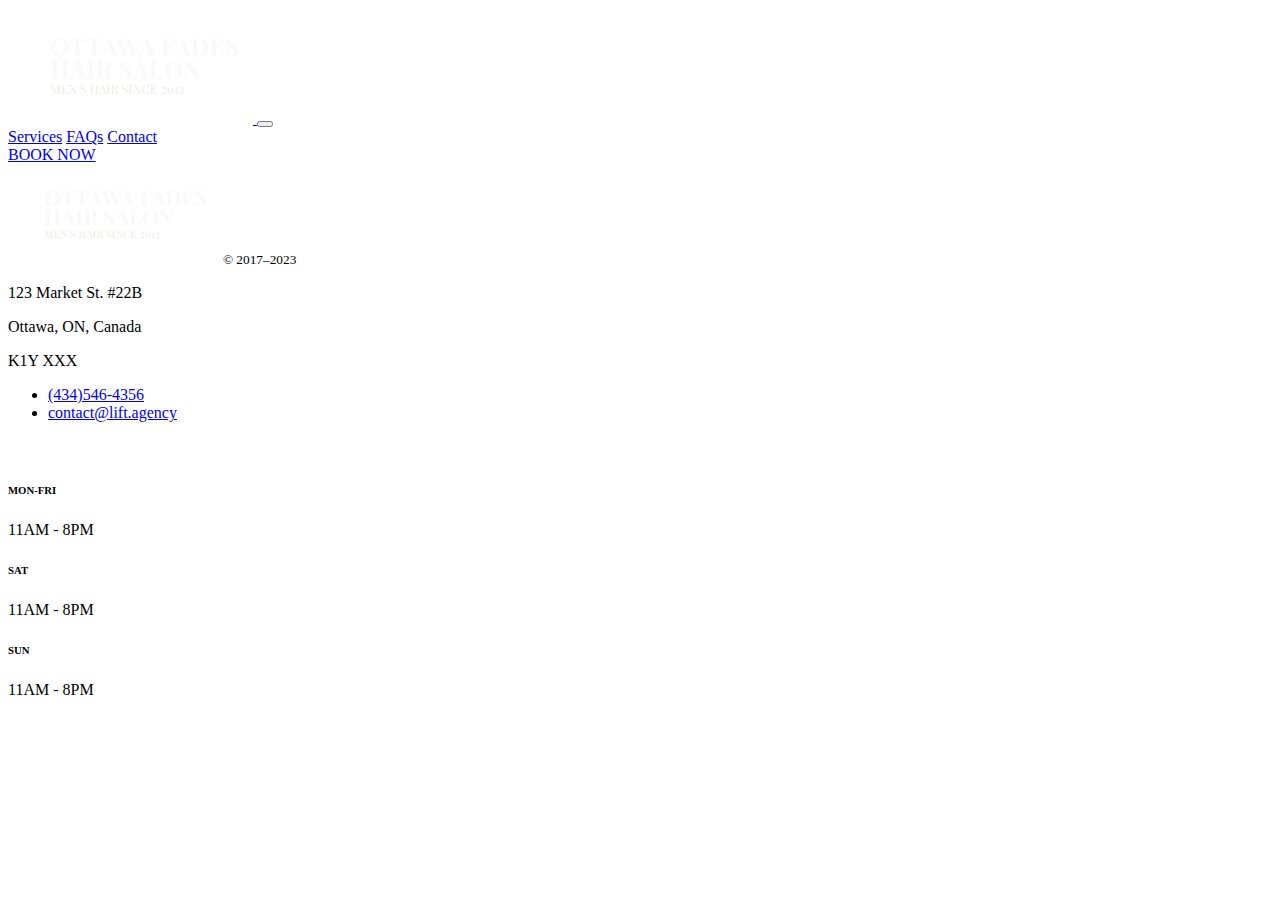
==== pages/book-confirmation.html @ 8f460f8d "Initialized each page for multi-page site" ====
<!DOCTYPE html>
<html lang="en">
    <head>
        <meta charset="UTF-8" />
        <meta http-equiv="X-UA-Compatible" content="IE=edge" />
        <meta name="viewport" content="width=device-width, initial-scale=1.0" />
        <title>Document</title>
    </head>
    <body>
        <!-- NAVBAR -->
        <header>
            <nav class="navbar navbar-expand-md navbar-dark fixed-top bg-dark">
                <div class="container">
                    <a href="#" class="navbar-brand">
                        <img
                            src="/assets/logos/logo-transparent-png.png"
                            alt=""
                            width="245"
                            class="nav-logo"
                        />
                    </a>
                    <button
                        class="navbar-toggler"
                        type="button"
                        data-bs-toggle="collapse"
                        data-bs-target="#navbarNavAltMarkup"
                        aria-controls="navbarNavAltMarkup"
                        aria-expanded="false"
                        aria-label="Toggle navigation"
                    >
                        <span class="navbar-dark navbar-toggler-icon"></span>
                    </button>
                    <div
                        class="collapse navbar-collapse flex-grow-0"
                        id="navbarNavAltMarkup"
                    >
                        <div class="navbar-nav">
                            <a
                                href="#"
                                class="nav-item nav-item--underline nav-link me-4"
                                >Services</a
                            >
                            <a
                                href="#"
                                class="nav-item nav-item--underline nav-link me-4"
                                >FAQs</a
                            >
                            <a
                                href="#"
                                class="nav-item nav-item--underline nav-link"
                                >Contact</a
                            >
                        </div>
                        <a href="#" class="btn-nav-cta ms-5 px-4 py-2"
                            >BOOK NOW
                        </a>
                    </div>
                </div>
            </nav>
        </header>

        <div class="container-fluid bg-dark mt-5">
            <footer class="container py-5">
                <div class="row">
                    <div class="col-12 col-md">
                        <img
                            src="/assets/logos/logo-transparent-png.png"
                            alt=""
                            height="100rem"
                        />
                        <small class="d-block mb-3 text-body-secondary"
                            >&copy; 2017–2023</small
                        >
                    </div>
                    <div class="col-9 col-lg">
                        <p class="footer-address my-0">123 Market St. #22B</p>
                        <p class="footer-address my-0">Ottawa, ON, Canada</p>
                        <p class="footer-address">K1Y XXX</p>
                        <ul class="list-unstyled text-small">
                            <li>
                                <a
                                    class="link-secondary text-decoration-none py-1"
                                    href="#"
                                    >(434)546-4356</a
                                >
                            </li>
                            <li>
                                <a
                                    class="link-secondary text-decoration-none py-1"
                                    href="#"
                                    >contact@lift.agency</a
                                >
                            </li>
                        </ul>
                    </div>
                    <div class="col-6 col-lg justify-content-center">
                        <h5
                            style="
                                font-family: Poppins, sans-serif;
                                color: white;
                            "
                            class="mb-3"
                        >
                            HOURS
                        </h5>
                        <div class="d-flex align-items-center mb-2">
                            <h6 class="footer-address me-3 mb-1">MON-FRI</h6>
                            <p class="footer-address mb-1">11AM - 8PM</p>
                        </div>
                        <div class="d-flex align-items-center mb-2">
                            <h6 class="footer-address me-3 mb-1">SAT</h6>
                            <p class="footer-address mb-1">11AM - 8PM</p>
                        </div>
                        <div class="d-flex align-items-center mb-2">
                            <h6 class="footer-address me-3 mb-1">SUN</h6>
                            <p class="footer-address mb-1">11AM - 8PM</p>
                        </div>
                    </div>
                </div>
            </footer>
        </div>
    </body>
</html>
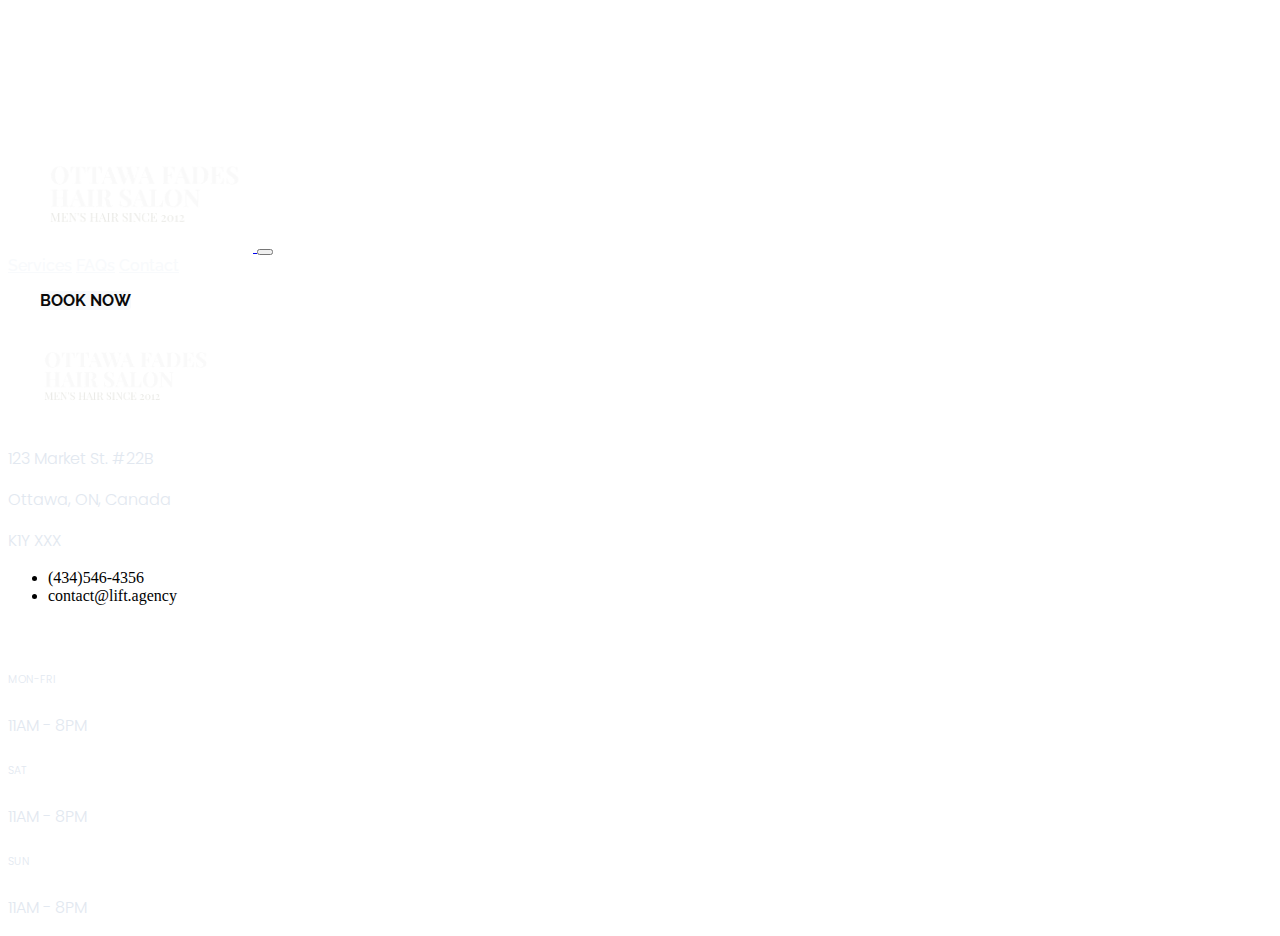
==== commit 1f8c9b44: "Set-up page links to right location" ====
--- a/pages/book-confirmation.html
+++ b/pages/book-confirmation.html
@@ -4,14 +4,36 @@
         <meta charset="UTF-8" />
         <meta http-equiv="X-UA-Compatible" content="IE=edge" />
         <meta name="viewport" content="width=device-width, initial-scale=1.0" />
-        <title>Document</title>
+        <!-- Favicon -->
+        <link rel="icon" href="/assets/favicon.ico" />
+        <link rel="apple-touch-icon" href="/assets/apple-touch-icon.png" />
+        <link rel="manifest" href="/assets/site.webmanifest" />
+
+        <!-- Fonts -->
+        <link rel="preconnect" href="https://fonts.googleapis.com" />
+        <link rel="preconnect" href="https://fonts.gstatic.com" crossorigin />
+        <link
+            href="https://fonts.googleapis.com/css2?family=Playfair+Display+SC:wght@400;700&family=Poppins:wght@200;300;400;500;600&family=Raleway:wght@400;500;600;700&display=swap"
+            rel="stylesheet"
+        />
+
+        <!-- Bootstrap and Stylesheets -->
+        <link rel="stylesheet" href="/css/style.css" />
+        <link
+            href="https://cdn.jsdelivr.net/npm/bootstrap@5.3.0/dist/css/bootstrap.min.css"
+            rel="stylesheet"
+            integrity="sha384-9ndCyUaIbzAi2FUVXJi0CjmCapSmO7SnpJef0486qhLnuZ2cdeRhO02iuK6FUUVM"
+            crossorigin="anonymous"
+        />
+
+        <title>Confirmed! - Ottawa Fades</title>
     </head>
     <body>
         <!-- NAVBAR -->
         <header>
             <nav class="navbar navbar-expand-md navbar-dark fixed-top bg-dark">
                 <div class="container">
-                    <a href="#" class="navbar-brand">
+                    <a href="/index.html" class="navbar-brand">
                         <img
                             src="/assets/logos/logo-transparent-png.png"
                             alt=""
@@ -36,17 +58,17 @@
                     >
                         <div class="navbar-nav">
                             <a
-                                href="#"
+                                href="/pages/services.html"
                                 class="nav-item nav-item--underline nav-link me-4"
                                 >Services</a
                             >
                             <a
-                                href="#"
+                                href="/pages/faqs.html"
                                 class="nav-item nav-item--underline nav-link me-4"
                                 >FAQs</a
                             >
                             <a
-                                href="#"
+                                href="/pages/contact.html"
                                 class="nav-item nav-item--underline nav-link"
                                 >Contact</a
                             >
@@ -59,18 +81,18 @@
             </nav>
         </header>
 
+        <!-- FOOTER -->
         <div class="container-fluid bg-dark mt-5">
             <footer class="container py-5">
                 <div class="row">
                     <div class="col-12 col-md">
-                        <img
-                            src="/assets/logos/logo-transparent-png.png"
-                            alt=""
-                            height="100rem"
-                        />
-                        <small class="d-block mb-3 text-body-secondary"
-                            >&copy; 2017–2023</small
-                        >
+                        <a href="/index.html" class="col-12 col-md">
+                            <img
+                                src="/assets/logos/logo-transparent-png.png"
+                                alt=""
+                                height="100rem"
+                            />
+                        </a>
                     </div>
                     <div class="col-9 col-lg">
                         <p class="footer-address my-0">123 Market St. #22B</p>
@@ -80,14 +102,12 @@
                             <li>
                                 <a
                                     class="link-secondary text-decoration-none py-1"
-                                    href="#"
                                     >(434)546-4356</a
                                 >
                             </li>
                             <li>
                                 <a
                                     class="link-secondary text-decoration-none py-1"
-                                    href="#"
                                     >contact@lift.agency</a
                                 >
                             </li>
@@ -119,5 +139,16 @@
                 </div>
             </footer>
         </div>
+
+        <script
+            src="https://cdn.jsdelivr.net/npm/@popperjs/core@2.11.8/dist/umd/popper.min.js"
+            integrity="sha384-I7E8VVD/ismYTF4hNIPjVp/Zjvgyol6VFvRkX/vR+Vc4jQkC+hVqc2pM8ODewa9r"
+            crossorigin="anonymous"
+        ></script>
+        <script
+            src="https://cdn.jsdelivr.net/npm/bootstrap@5.3.0/dist/js/bootstrap.min.js"
+            integrity="sha384-fbbOQedDUMZZ5KreZpsbe1LCZPVmfTnH7ois6mU1QK+m14rQ1l2bGBq41eYeM/fS"
+            crossorigin="anonymous"
+        ></script>
     </body>
 </html>
--- a/css/style.css
+++ b/css/style.css
@@ -0,0 +1,247 @@
+/*
+
+--- 01 TYPOGRAPHY SYSTEM
+
+Raleway for subheadings, text
+Playfair Display SC for Primary Headings
+Playfair Display for Secondary Headings
+
+--DEFAULT FONTWEIGHTS: 400
+
+--MEDIUM: 
+
+--SEMI-BOLD: 
+
+--BOLD: 
+
+--LINE HEIGHTS:
+
+Default: 1
+
+Small: 1.05
+
+Medium: 1.2
+
+Large: 1.8
+
+Paragraph Default: 1.6
+
+--LETTER SPACING
+
+-0.5px
+
+0.75px
+
+--FONT SIZE SYSTEM (px)
+
+10 / 12 / 14 / 16 / 18 / 20 / 24 / 30 / 36 / 44 / 52 / 62 / 74 / 86 / 98
+
+--- 02 COLORS
+
+--Primary: 
+
+--Tints (Lighter): #fdf2e9 #fae5d3
+
+--Shades (Darker): #cf711f #eb984e
+
+--Greys:
+
+#6f6f6f - Lightest grey allowed on #fdf2e9
+
+#888
+
+#767676 Lightest Grey allowed on white
+
+#777
+
+#555
+
+#333
+
+#45260a
+
+--- 03 SHADOWS
+
+--- 04 BORDER-RADIUS
+
+Default: 9px
+
+11px
+
+--- 05 WHITESPACE
+
+--SPACING SYSTEM (px)
+
+2 / 4 / 8 / 12 / 16 / 24 / 32 / 48 / 64 / 80 / 96 / 128
+
+--- 06 SHADOWS
+
+box-shadow: 0 2.4rem 4.8rem rgba(0, 0, 0, 0.075);
+
+*/
+
+body {
+    padding-top: 8rem;
+}
+
+.navbar {
+    font-family: "Raleway", sans-serif;
+    font-weight: 500;
+    font-size: 1rem;
+}
+
+.nav-item {
+    position: relative;
+}
+
+.nav-item--underline:after {
+    bottom: 0;
+    content: "";
+    display: block;
+    height: 0.5px;
+    left: 100%;
+    position: absolute;
+    background: #f8fafc;
+    transition: width 0.3s ease 0s, left 0.3s ease 0s;
+    width: 0;
+}
+
+.nav-item--underline:hover:after {
+    width: 100%;
+    left: 0;
+}
+
+.nav-item:link,
+.nav-item:visited {
+    color: #f8fafc;
+}
+
+.nav-item:hover,
+.nav-item:active {
+    color: #e2e8f0;
+}
+
+.btn-nav-cta:link,
+.btn-nav-cta:visited {
+    display: inline-block;
+    margin: 1rem 2rem;
+    align-items: start;
+    text-decoration: none;
+    background-color: #f8fafc;
+    border-radius: 4px;
+    font-weight: 700;
+    color: #09090b;
+    transition: all 0.3s;
+}
+
+.btn-nav-cta:hover,
+.btn-nav-cta:active {
+    text-shadow: 0 0 0.5px #09090b;
+    background-color: #e5e7eb;
+    box-shadow: 0 1.2rem 3.2rem rgba(0, 0, 0, 0.03);
+}
+
+.heading-primary {
+    font-family: "Playfair Display SC", serif;
+    font-weight: 600;
+    font-size: 3.8rem;
+}
+
+.heading-secondary {
+    font-family: "Playfair Display SC", serif;
+    font-weight: 600;
+    font-size: 2.8rem;
+}
+
+.heading-tertiary {
+    font-family: "Raleway", sans-serif;
+    font-size: 1.3rem;
+}
+
+.btn-style {
+    font-family: "Raleway", sans-serif;
+    font-family: 1rem;
+}
+
+/*********************************/
+/* -------- HERO SECTION --------*/
+/*********************************/
+
+.hero-img,
+.grayscale-img {
+    filter: brightness(60%);
+    filter: grayscale(80%);
+}
+
+/* FOOTER */
+.footer-address {
+    font-family: "Poppins", sans-serif;
+    font-weight: 300;
+    color: #e2e8f0;
+}
+
+/**********************************/
+/* -------- MEDIA QUERIES --------*/
+/**********************************/
+
+@media (max-width: 87em) {
+    .nav-logo {
+        max-width: 248;
+    }
+
+    .heading-primary {
+        font-size: 3rem;
+    }
+
+    .heading-secondary {
+        font-size: 2.5rem;
+    }
+}
+
+@media (max-width: 50em) {
+    .nav-logo {
+        max-width: 75%;
+    }
+
+    .heading-primary {
+        font-size: 2.8rem;
+    }
+
+    .heading-secondary {
+        font-size: 2rem;
+    }
+}
+
+/* CAROUSEL */
+@media (max-width: 767px) {
+    .carousel-inner .carousel-item > div {
+        display: none;
+    }
+    .carousel-inner .carousel-item > div:first-child {
+        display: block;
+    }
+}
+
+.carousel-inner .carousel-item.active,
+.carousel-inner .carousel-item-next,
+.carousel-inner .carousel-item-prev {
+    display: flex;
+}
+
+/* medium and up screens */
+@media (min-width: 768px) {
+    .carousel-inner .carousel-item-end.active,
+    .carousel-inner .carousel-item-next {
+        transform: translateX(25%);
+    }
+
+    .carousel-inner .carousel-item-start.active,
+    .carousel-inner .carousel-item-prev {
+        transform: translateX(-25%);
+    }
+}
+
+.carousel-inner .carousel-item-end,
+.carousel-inner .carousel-item-start {
+    transform: translateX(0);
+}
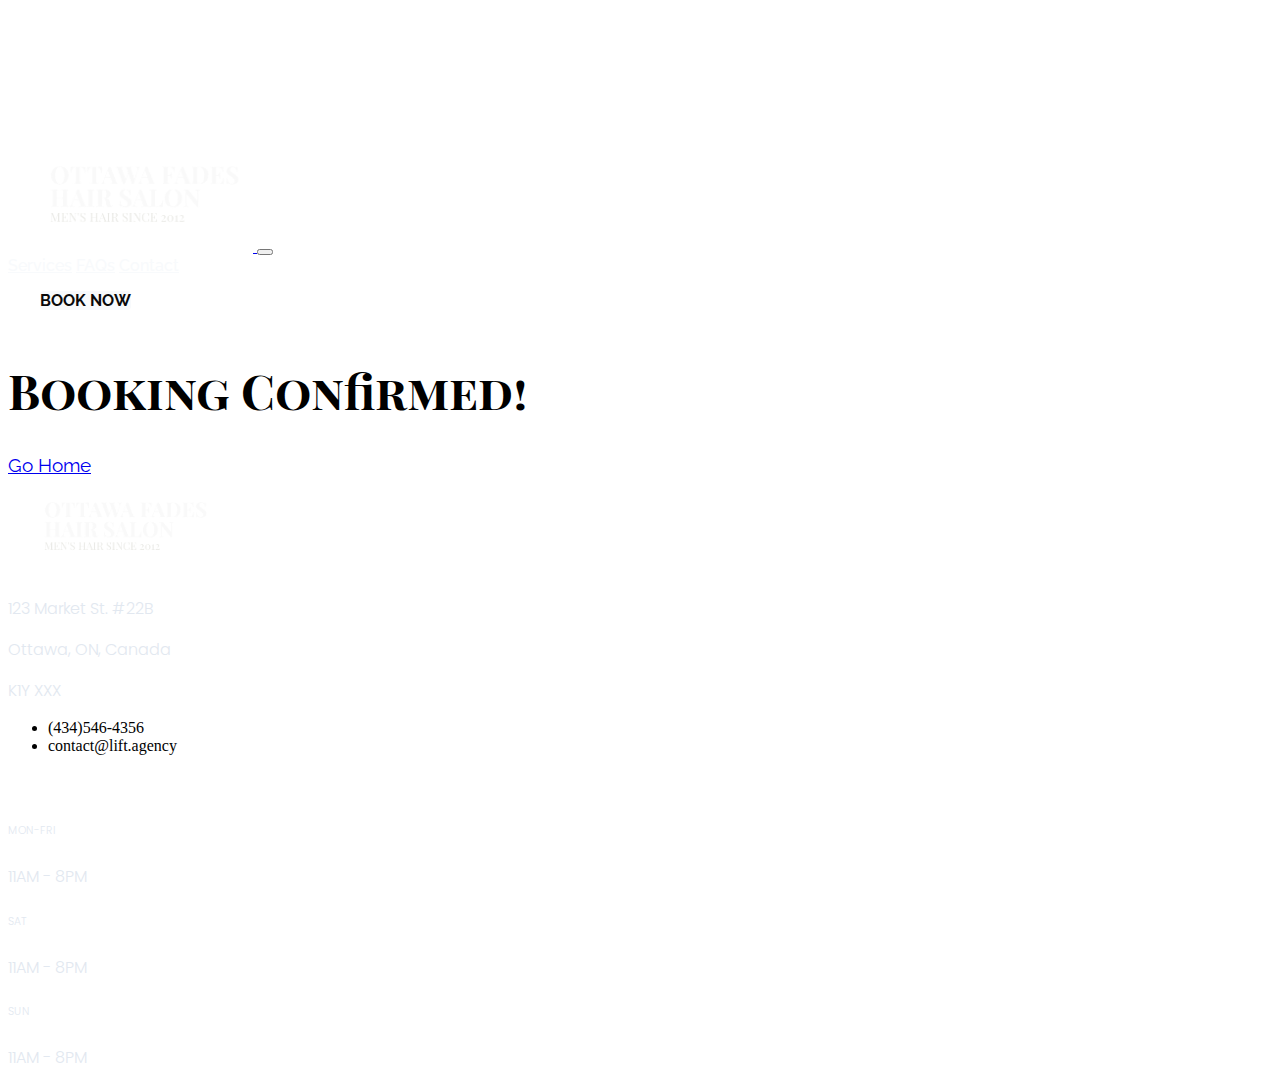
==== commit 50542669: "Initial setup of page" ====
--- a/pages/book-confirmation.html
+++ b/pages/book-confirmation.html
@@ -73,13 +73,21 @@
                                 >Contact</a
                             >
                         </div>
-                        <a href="#" class="btn-nav-cta ms-5 px-4 py-2"
+                        <a href="#" class="btn-nav-cta ms-5 px-4 py-3 rounded-0"
                             >BOOK NOW
                         </a>
                     </div>
                 </div>
             </nav>
         </header>
+
+        <!-- BOOKING CONFIRMATION -->
+        <h1 class="heading-primary container">Booking Confirmed!</h1>
+        <div class="container heading-tertiary">
+            <a href="/index.html" class="btn btn-dark rounded-0">Go Home</a>
+        </div>
+
+        <!-- BOKING CONFIRMATION END -->
 
         <!-- FOOTER -->
         <div class="container-fluid bg-dark mt-5">
--- a/css/style.css
+++ b/css/style.css
@@ -79,7 +79,6 @@
 box-shadow: 0 2.4rem 4.8rem rgba(0, 0, 0, 0.075);
 
 */
-
 body {
     padding-top: 8rem;
 }
@@ -158,6 +157,12 @@
     font-size: 1.3rem;
 }
 
+.heading-appointment-details {
+    font-family: "Raleway", sans-serif;
+    font-size: 1.5rem;
+    font-weight: 600;
+}
+
 .btn-style {
     font-family: "Raleway", sans-serif;
     font-family: 1rem;
@@ -180,6 +185,72 @@
     color: #e2e8f0;
 }
 
+/****************************************/
+/* -------- RADIO BUTTON STYLES --------*/
+/****************************************/
+.list-group {
+    width: 100%;
+    max-width: 460px;
+    margin-inline: 1.5rem;
+}
+
+.form-check-input:checked + .form-checked-content {
+    opacity: 0.5;
+}
+
+.form-check-input-placeholder {
+    border-style: dashed;
+}
+[contenteditable]:focus {
+    outline: 0;
+}
+
+.list-group-checkable .list-group-item {
+    cursor: pointer;
+}
+.list-group-item-check {
+    position: absolute;
+    clip: rect(0, 0, 0, 0);
+}
+.list-group-item-check:hover + .list-group-item {
+    background-color: var(--bs-secondary-bg);
+}
+.list-group-item-check:checked + .list-group-item {
+    color: #fff;
+    background-color: #282d35;
+    border-color: var(--bs-primary);
+}
+.list-group-item-check[disabled] + .list-group-item,
+.list-group-item-check:disabled + .list-group-item {
+    pointer-events: none;
+    filter: none;
+    opacity: 0.5;
+}
+
+.list-group-radio .list-group-item {
+    cursor: pointer;
+}
+.list-group-radio .form-check-input {
+    z-index: 2;
+    margin-top: -0.5em;
+}
+.list-group-radio .list-group-item:hover,
+.list-group-radio .list-group-item:focus {
+    background-color: var(--bs-secondary-bg);
+}
+
+.list-group-radio .form-check-input:checked + .list-group-item {
+    background-color: var(--bs-body);
+    border-color: var(--bs-primary);
+    box-shadow: 0 0 0 2px var(--bs-primary);
+}
+.list-group-radio .form-check-input[disabled] + .list-group-item,
+.list-group-radio .form-check-input:disabled + .list-group-item {
+    pointer-events: none;
+    filter: none;
+    opacity: 0.5;
+}
+
 /**********************************/
 /* -------- MEDIA QUERIES --------*/
 /**********************************/
@@ -196,6 +267,10 @@
     .heading-secondary {
         font-size: 2.5rem;
     }
+
+    .heading-tertiary {
+        font-size: 1.2rem;
+    }
 }
 
 @media (max-width: 50em) {
@@ -210,6 +285,14 @@
     .heading-secondary {
         font-size: 2rem;
     }
+
+    .heading-tertiary {
+        font-size: 1rem;
+    }
+
+    /* .details-summary {
+        display: none;
+    } */
 }
 
 /* CAROUSEL */
@@ -245,3 +328,6 @@
 .carousel-inner .carousel-item-start {
     transform: translateX(0);
 }
+
+@media (max-width: 48em) {
+}
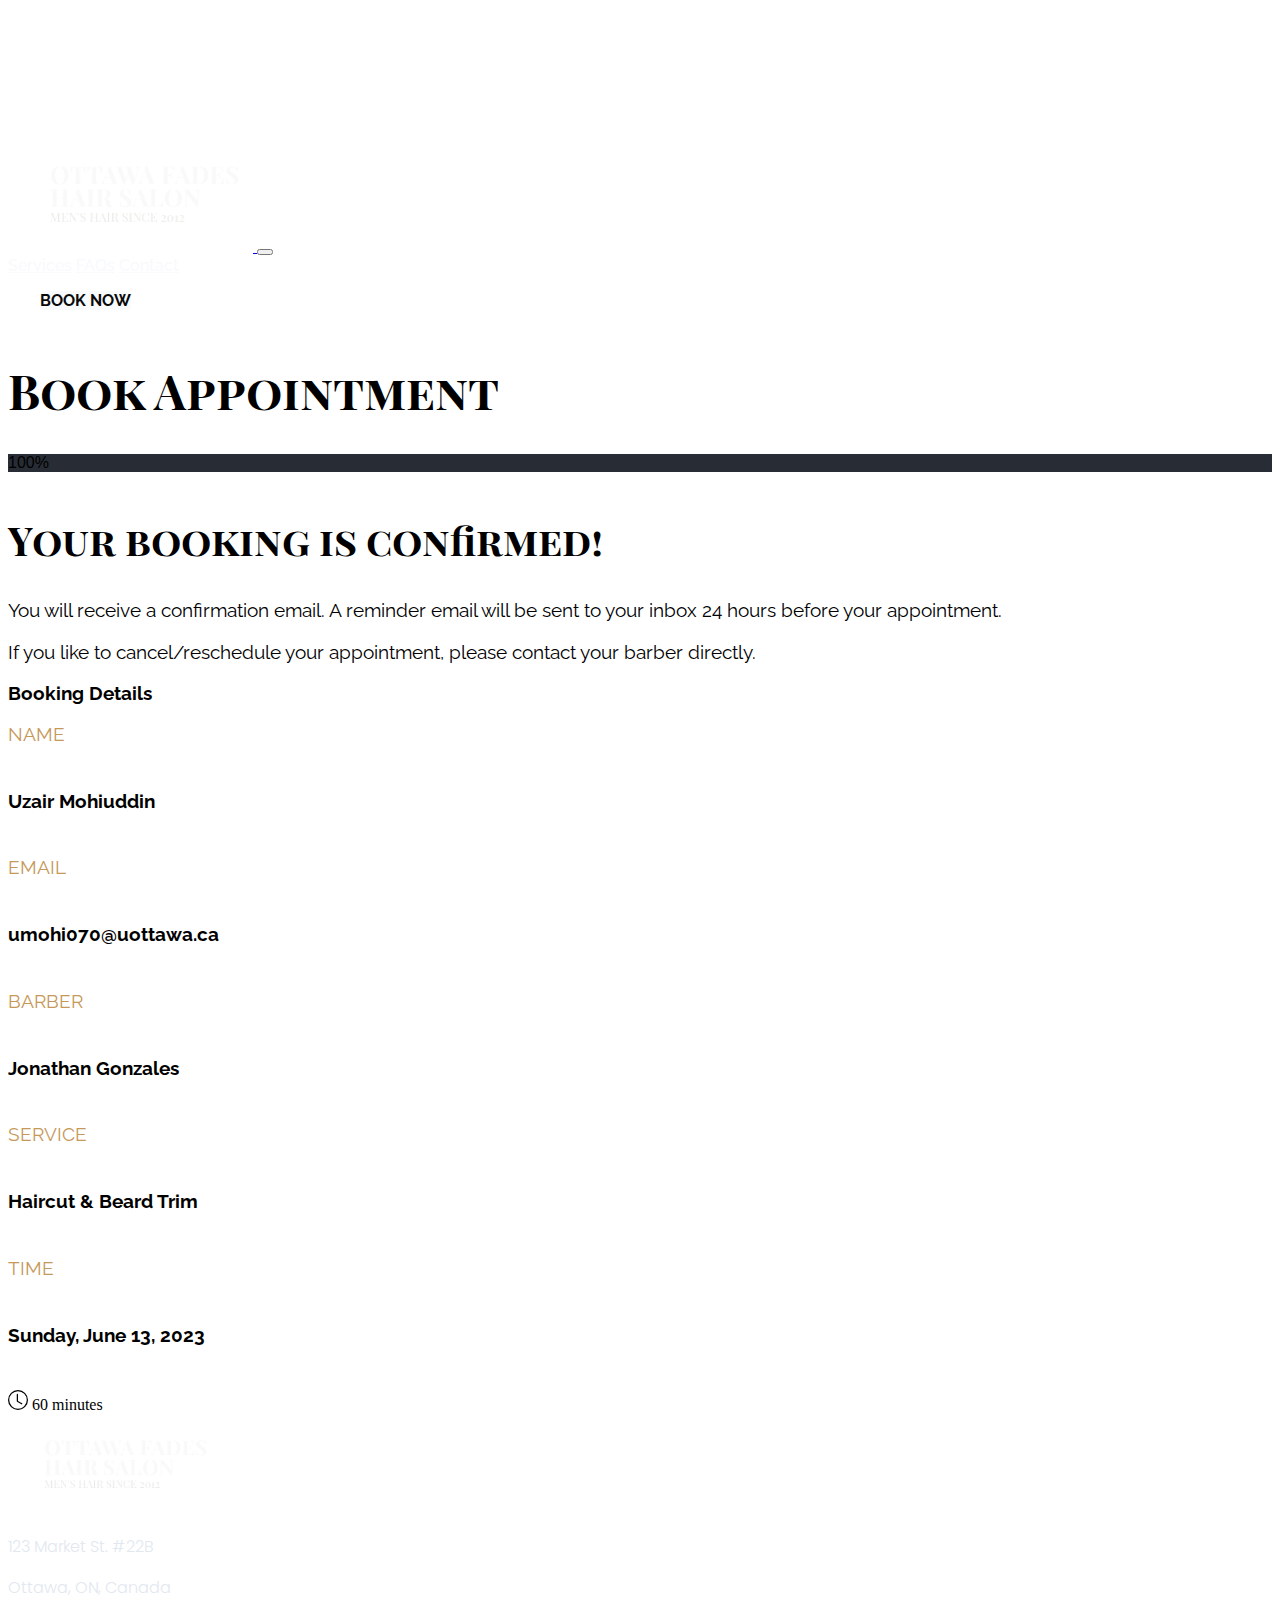
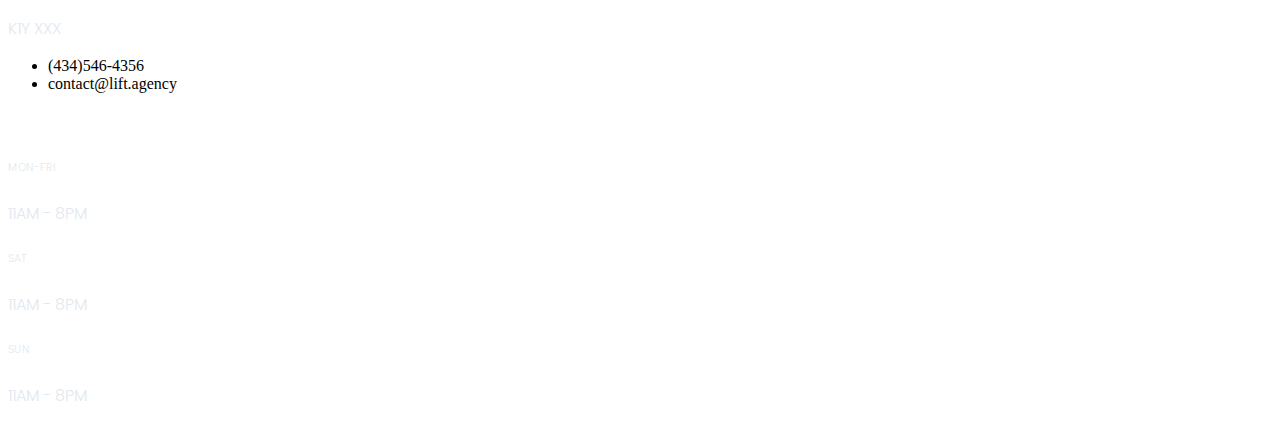
==== commit e284fbfb: "Complete content + styling of booking confirmation" ====
--- a/pages/book-confirmation.html
+++ b/pages/book-confirmation.html
@@ -82,10 +82,149 @@
         </header>
 
         <!-- BOOKING CONFIRMATION -->
-        <h1 class="heading-primary container">Booking Confirmed!</h1>
-        <div class="container heading-tertiary">
-            <a href="/index.html" class="btn btn-dark rounded-0">Go Home</a>
-        </div>
+        <main class="container my-5 py-5">
+            <h1
+                class="col align-self-center text-center mb-5 pb-2 heading-primary"
+            >
+                Book Appointment
+            </h1>
+
+            <!-- PROGRESS BAR START -->
+            <div class="d-flex justify-content-center mb-5 pb-3">
+                <div
+                    class="progress rounded-1 me-4 w-75"
+                    style="height: 1.6rem"
+                >
+                    <div
+                        class="progress-bar fs-6"
+                        role="progressbar"
+                        style="
+                            width: 100%;
+                            background-color: #282d35;
+                            font-family: Quicksand, sans-serif;
+                        "
+                        aria-valuenow="100"
+                        aria-valuemin="0"
+                        aria-valuemax="100"
+                    >
+                        100%
+                    </div>
+                </div>
+            </div>
+            <!-- PROGRESS BAR END -->
+            <div class="container text-center pb-2">
+                <h2 class="heading-secondary">Your booking is confirmed!</h2>
+                <p class="mb-0 heading-tertiary">
+                    You will receive a confirmation email. A reminder email will
+                    be sent to your inbox 24 hours before your appointment.
+                </p>
+                <p class="heading-tertiary">
+                    If you like to cancel/reschedule your appointment, please
+                    contact your barber directly.
+                </p>
+
+                <!-- BOOKING DETAILS -->
+                <div class="container my-5 w-75">
+                    <div class="p-5 bg-body-tertiary rounded-1">
+                        <h1 class="heading-tertiary fs-2 fs-sm-6 mb-3">
+                            Booking Details
+                        </h1>
+                        <div class="container mb-3">
+                            <div class="row justify-content-center">
+                                <p
+                                    class="col-md-3 col-sm-12 heading-tertiary fs-5 mb-0"
+                                    style="color: #c6985a"
+                                >
+                                    NAME
+                                </p>
+                                <h6
+                                    class="col-md-4 col-sm-12 fs-4 heading-tertiary"
+                                >
+                                    Uzair Mohiuddin
+                                </h6>
+                            </div>
+                            <div class="row justify-content-center">
+                                <p
+                                    class="col-md-3 col-sm-12 heading-tertiary fs-5 mb-0"
+                                    style="color: #c6985a"
+                                >
+                                    EMAIL
+                                </p>
+                                <h6
+                                    class="col-md-4 col-sm-12 fs-4 heading-tertiary"
+                                >
+                                    umohi070@uottawa.ca
+                                </h6>
+                            </div>
+                        </div>
+                        <div class="container">
+                            <div class="row justify-content-center">
+                                <p
+                                    class="col-md-3 col-sm-12 heading-tertiary fs-5 mb-0"
+                                    style="color: #c6985a"
+                                >
+                                    BARBER
+                                </p>
+                                <h6
+                                    class="col-md-4 col-sm-12 fs-4 heading-tertiary"
+                                >
+                                    Jonathan Gonzales
+                                </h6>
+                            </div>
+                            <div class="row justify-content-center">
+                                <p
+                                    class="col-md-3 col-sm-12 heading-tertiary fs-5 mb-0"
+                                    style="color: #c6985a"
+                                >
+                                    SERVICE
+                                </p>
+                                <h6
+                                    class="col-md-4 col-sm-12 fs-4 heading-tertiary"
+                                >
+                                    Haircut & Beard Trim
+                                </h6>
+                            </div>
+                            <div class="row justify-content-center">
+                                <p
+                                    class="col-md-3 col-sm-12 heading-tertiary fs-5 mb-0"
+                                    style="color: #c6985a"
+                                >
+                                    TIME
+                                </p>
+                                <div class="col-md-4 col-sm-12">
+                                    <h6 class="fs-4 heading-tertiary">
+                                        Sunday, June 13, 2023
+                                    </h6>
+                                    <div
+                                        class="d-flex align-items-center gap-2 ms-2"
+                                    >
+                                        <svg
+                                            xmlns="http://www.w3.org/2000/svg"
+                                            width="20"
+                                            height="20"
+                                            fill="currentColor"
+                                            class="bi bi-clock"
+                                            viewBox="0 0 16 16"
+                                        >
+                                            <path
+                                                d="M8 3.5a.5.5 0 0 0-1 0V9a.5.5 0 0 0 .252.434l3.5 2a.5.5 0 0 0 .496-.868L8 8.71V3.5z"
+                                            />
+                                            <path
+                                                d="M8 16A8 8 0 1 0 8 0a8 8 0 0 0 0 16zm7-8A7 7 0 1 1 1 8a7 7 0 0 1 14 0z"
+                                            />
+                                        </svg>
+                                        <span class="d-block large opacity-75"
+                                            >60 minutes</span
+                                        >
+                                    </div>
+                                </div>
+                            </div>
+                        </div>
+                    </div>
+                </div>
+                <!-- BOOKING DETAILS END -->
+            </div>
+        </main>
 
         <!-- BOKING CONFIRMATION END -->
 
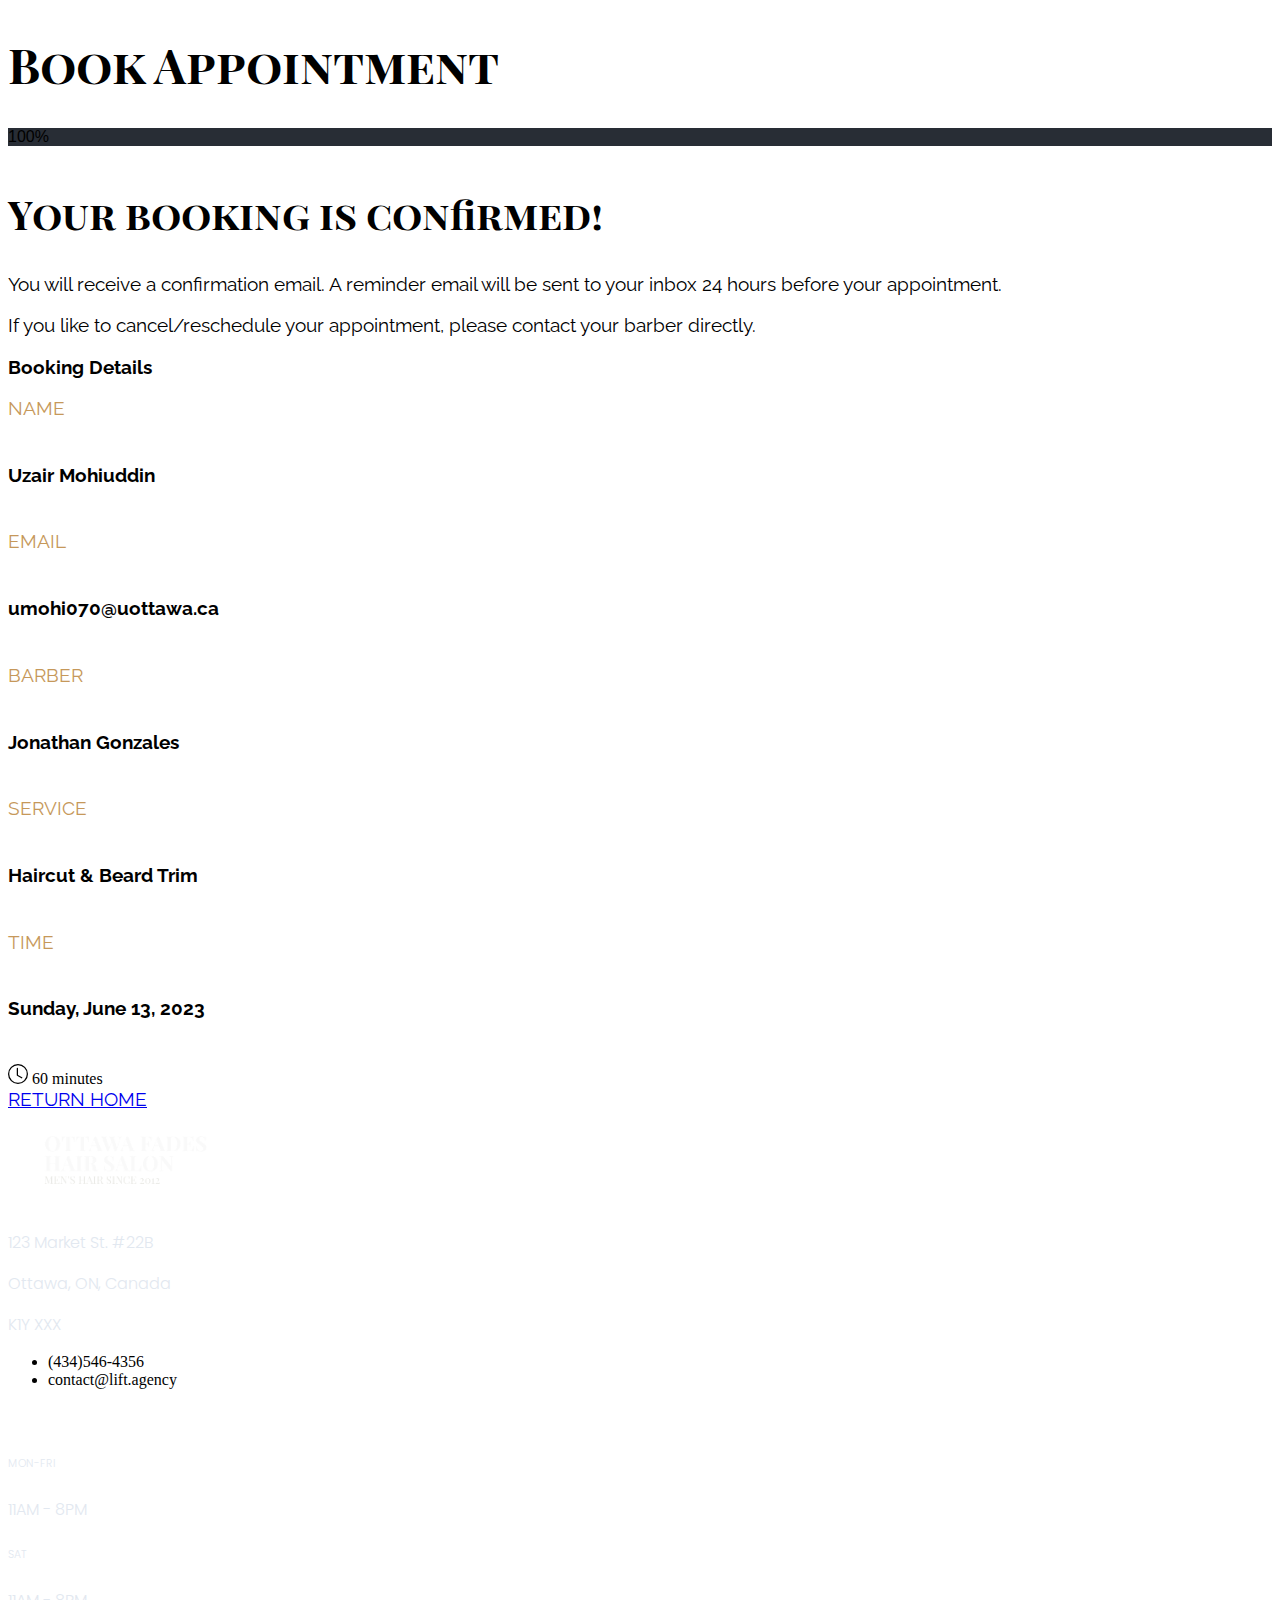
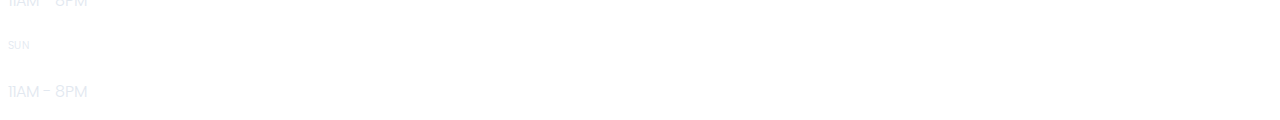
==== commit c962e7b9: "Ensure links point to right location" ====
--- a/pages/book-confirmation.html
+++ b/pages/book-confirmation.html
@@ -26,61 +26,15 @@
             crossorigin="anonymous"
         />
 
+        <style>
+            body {
+                padding-top: 0;
+            }
+        </style>
+
         <title>Confirmed! - Ottawa Fades</title>
     </head>
     <body>
-        <!-- NAVBAR -->
-        <header>
-            <nav class="navbar navbar-expand-md navbar-dark fixed-top bg-dark">
-                <div class="container">
-                    <a href="/index.html" class="navbar-brand">
-                        <img
-                            src="/assets/logos/logo-transparent-png.png"
-                            alt=""
-                            width="245"
-                            class="nav-logo"
-                        />
-                    </a>
-                    <button
-                        class="navbar-toggler"
-                        type="button"
-                        data-bs-toggle="collapse"
-                        data-bs-target="#navbarNavAltMarkup"
-                        aria-controls="navbarNavAltMarkup"
-                        aria-expanded="false"
-                        aria-label="Toggle navigation"
-                    >
-                        <span class="navbar-dark navbar-toggler-icon"></span>
-                    </button>
-                    <div
-                        class="collapse navbar-collapse flex-grow-0"
-                        id="navbarNavAltMarkup"
-                    >
-                        <div class="navbar-nav">
-                            <a
-                                href="/pages/services.html"
-                                class="nav-item nav-item--underline nav-link me-4"
-                                >Services</a
-                            >
-                            <a
-                                href="/pages/faqs.html"
-                                class="nav-item nav-item--underline nav-link me-4"
-                                >FAQs</a
-                            >
-                            <a
-                                href="/pages/contact.html"
-                                class="nav-item nav-item--underline nav-link"
-                                >Contact</a
-                            >
-                        </div>
-                        <a href="#" class="btn-nav-cta ms-5 px-4 py-3 rounded-0"
-                            >BOOK NOW
-                        </a>
-                    </div>
-                </div>
-            </nav>
-        </header>
-
         <!-- BOOKING CONFIRMATION -->
         <main class="container my-5 py-5">
             <h1
@@ -223,6 +177,16 @@
                     </div>
                 </div>
                 <!-- BOOKING DETAILS END -->
+
+                <!-- HOME BUTTON -->
+                <div class="container heading-tertiary">
+                    <a
+                        href="/index.html"
+                        class="btn btn-outline-dark heading-tertiary rounded-0 fs-5 px-4 py-2"
+                        >RETURN HOME</a
+                    >
+                </div>
+                <!-- HOME BUTTON ENd -->
             </div>
         </main>
 
